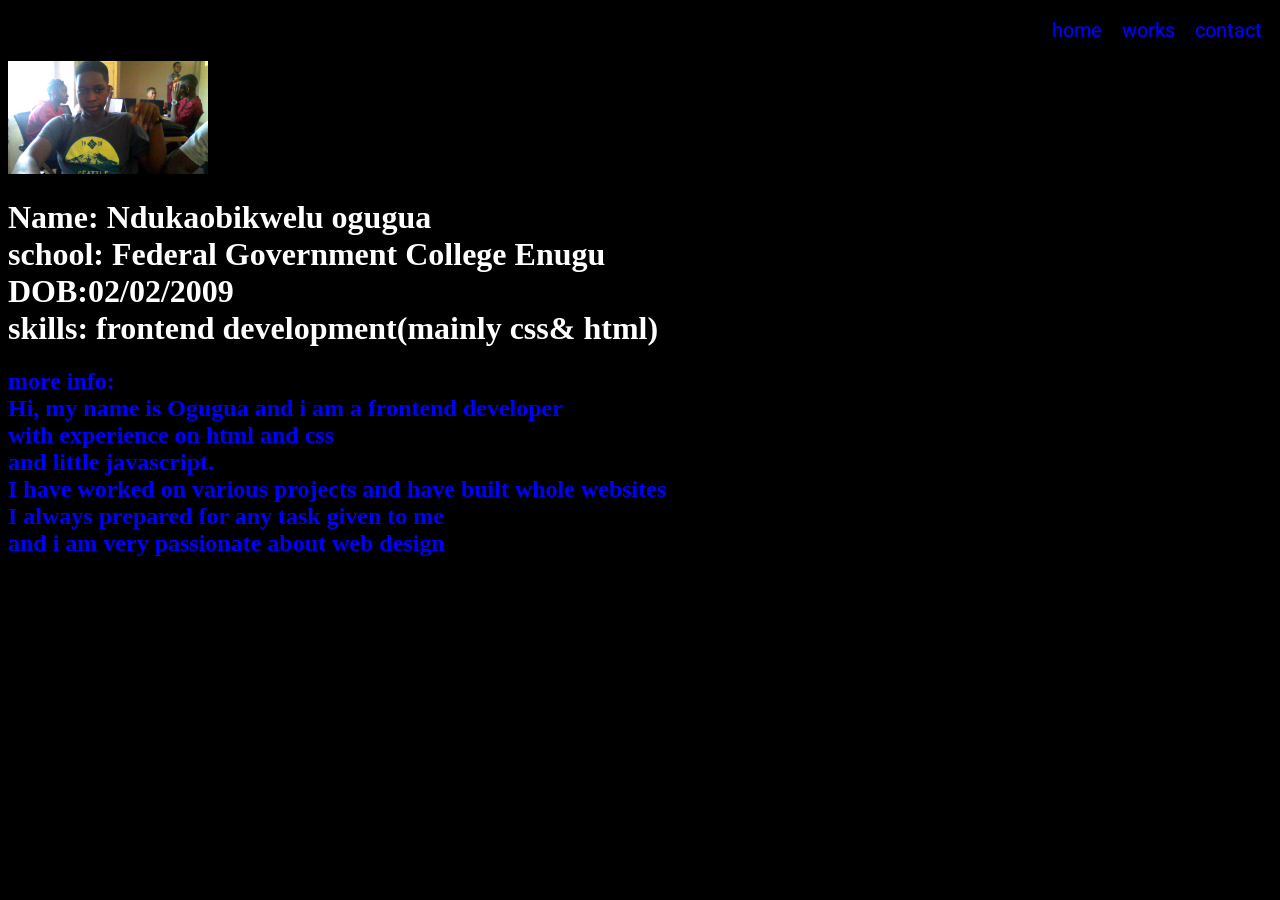
==== index.html @ a483a0a6 "first commit" ====
<!DOCTYPE html>
<html lang="en">
<head>
    <meta charset="UTF-8">
    <meta http-equiv="X-UA-Compatible" content="IE=edge">
    <meta name="viewport" content="width=device-width, initial-scale=1.0">
    <title>portfolio</title>
    <link rel="stylesheet" href="./index.css">
    <link rel="preconnect" href="https://fonts.googleapis.com">
    <link rel="preconnect" href="https://fonts.gstatic.com" crossorigin>
    <link href="https://fonts.googleapis.com/css2?family=Heebo:wght@500;600;700&display=swap" rel="stylesheet">
</head>
<body id="body">
    <header class="home-header">
        <nav>
            <ul class="home-ul">
                <li class="home-li"><a class="home-a active" href="">home</a></li>
                <li class="home-li"><a href="./index2.html" class="home-a" href="">works</a></li>
                <li><a class="home-a" href="">contact</a></li>
            </ul>
        </nav>
        
        <img src="./my self.jpg" width="200">
    
        <h1 class="h1">Name: Ndukaobikwelu ogugua<br>school: Federal Government College Enugu<br>DOB:02/02/2009<br>skills: frontend development(mainly css& html)</h1>
        <h2 class="h1" id="h2">more info:<br>Hi, my name is Ogugua and i am a frontend developer<br> with experience on html and css<br> and little javascript.<br> I have worked on various projects and have built whole websites<br>I always prepared for any task given to me <br>and i am very passionate about web design</h2>
</body>
</html>
---- index.css ----
.home-ul {
    text-decoration: none;
    list-style: none;
    display: flex;
    justify-content: flex-end;
}

.home-a {
    color: blue;
    font-size: 20px;
    font-weight: 500;
    padding: 0 10px;
    font-family: 'Heebo', sans-serif;
    list-style: none;
    text-decoration: none;
}
#body{
    background-color: black;
}
.h1{
    color: white;
}
#h2{
    color: blue;
}
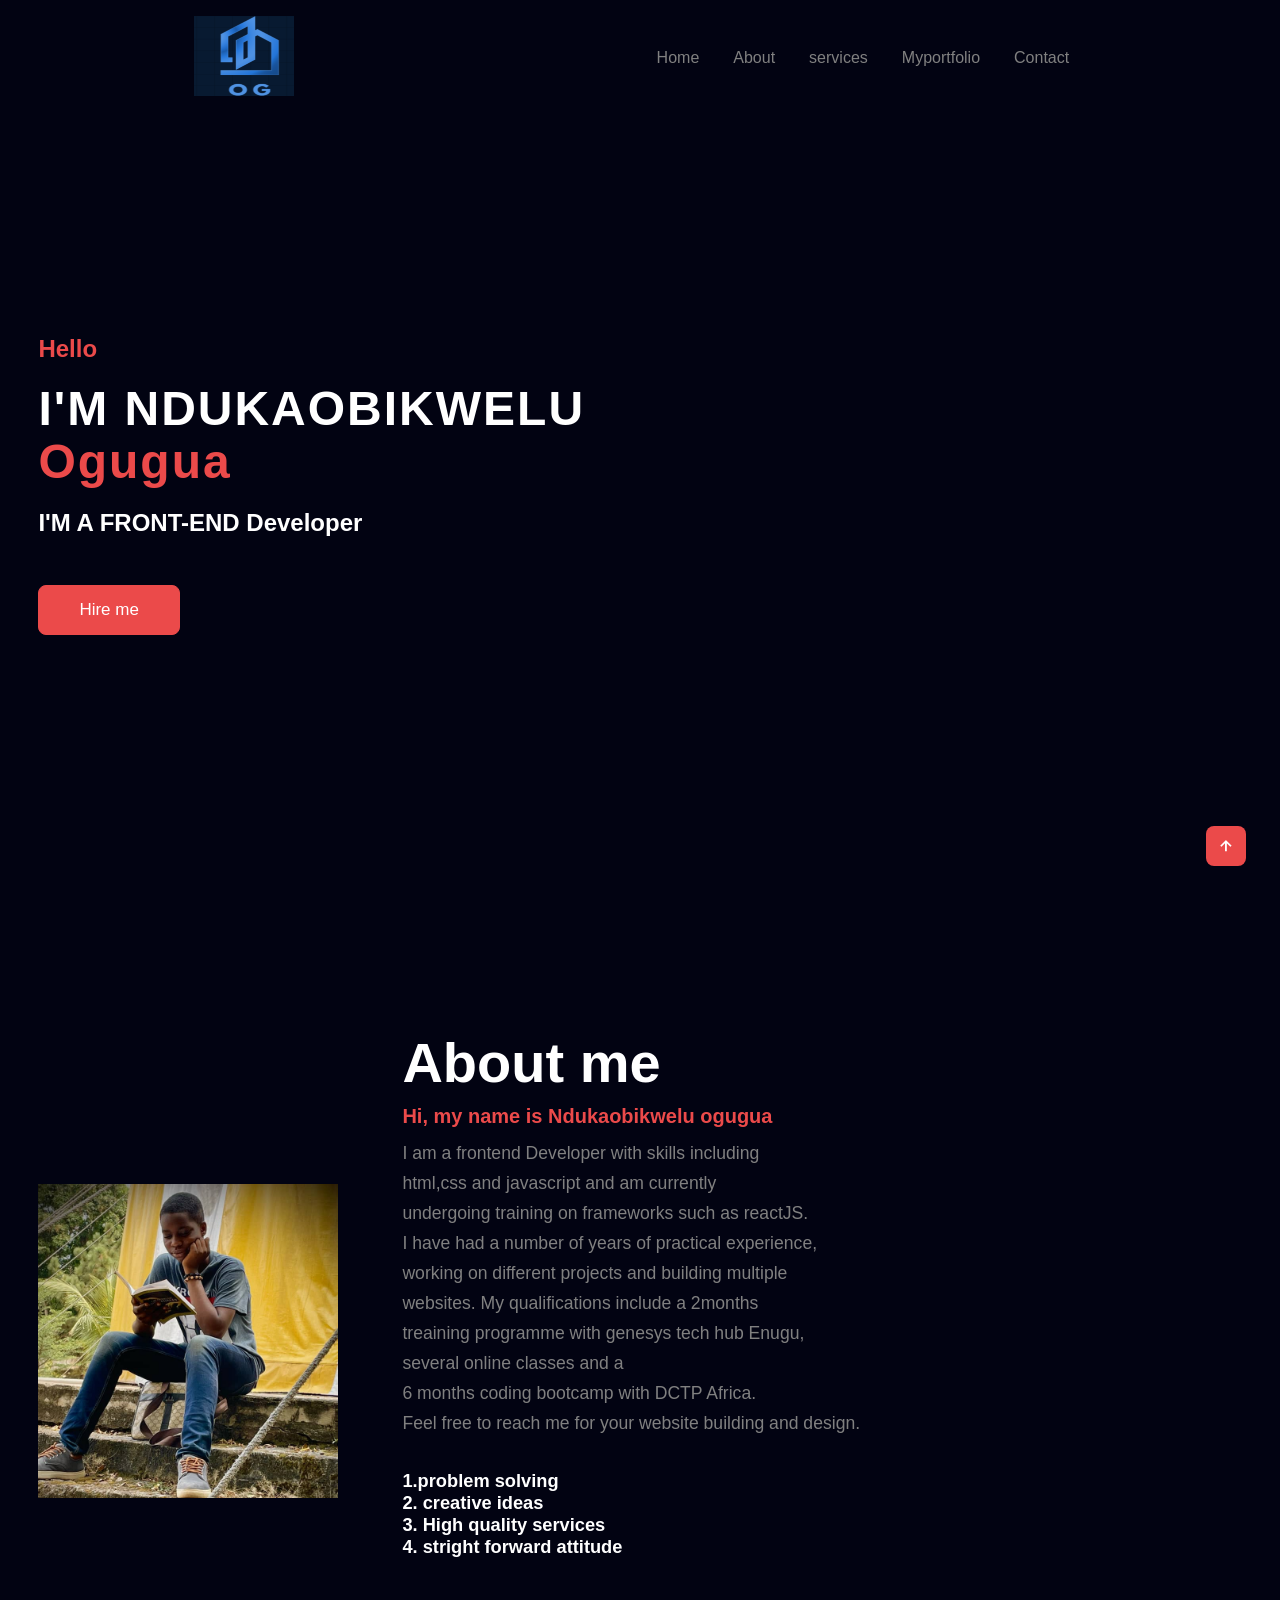
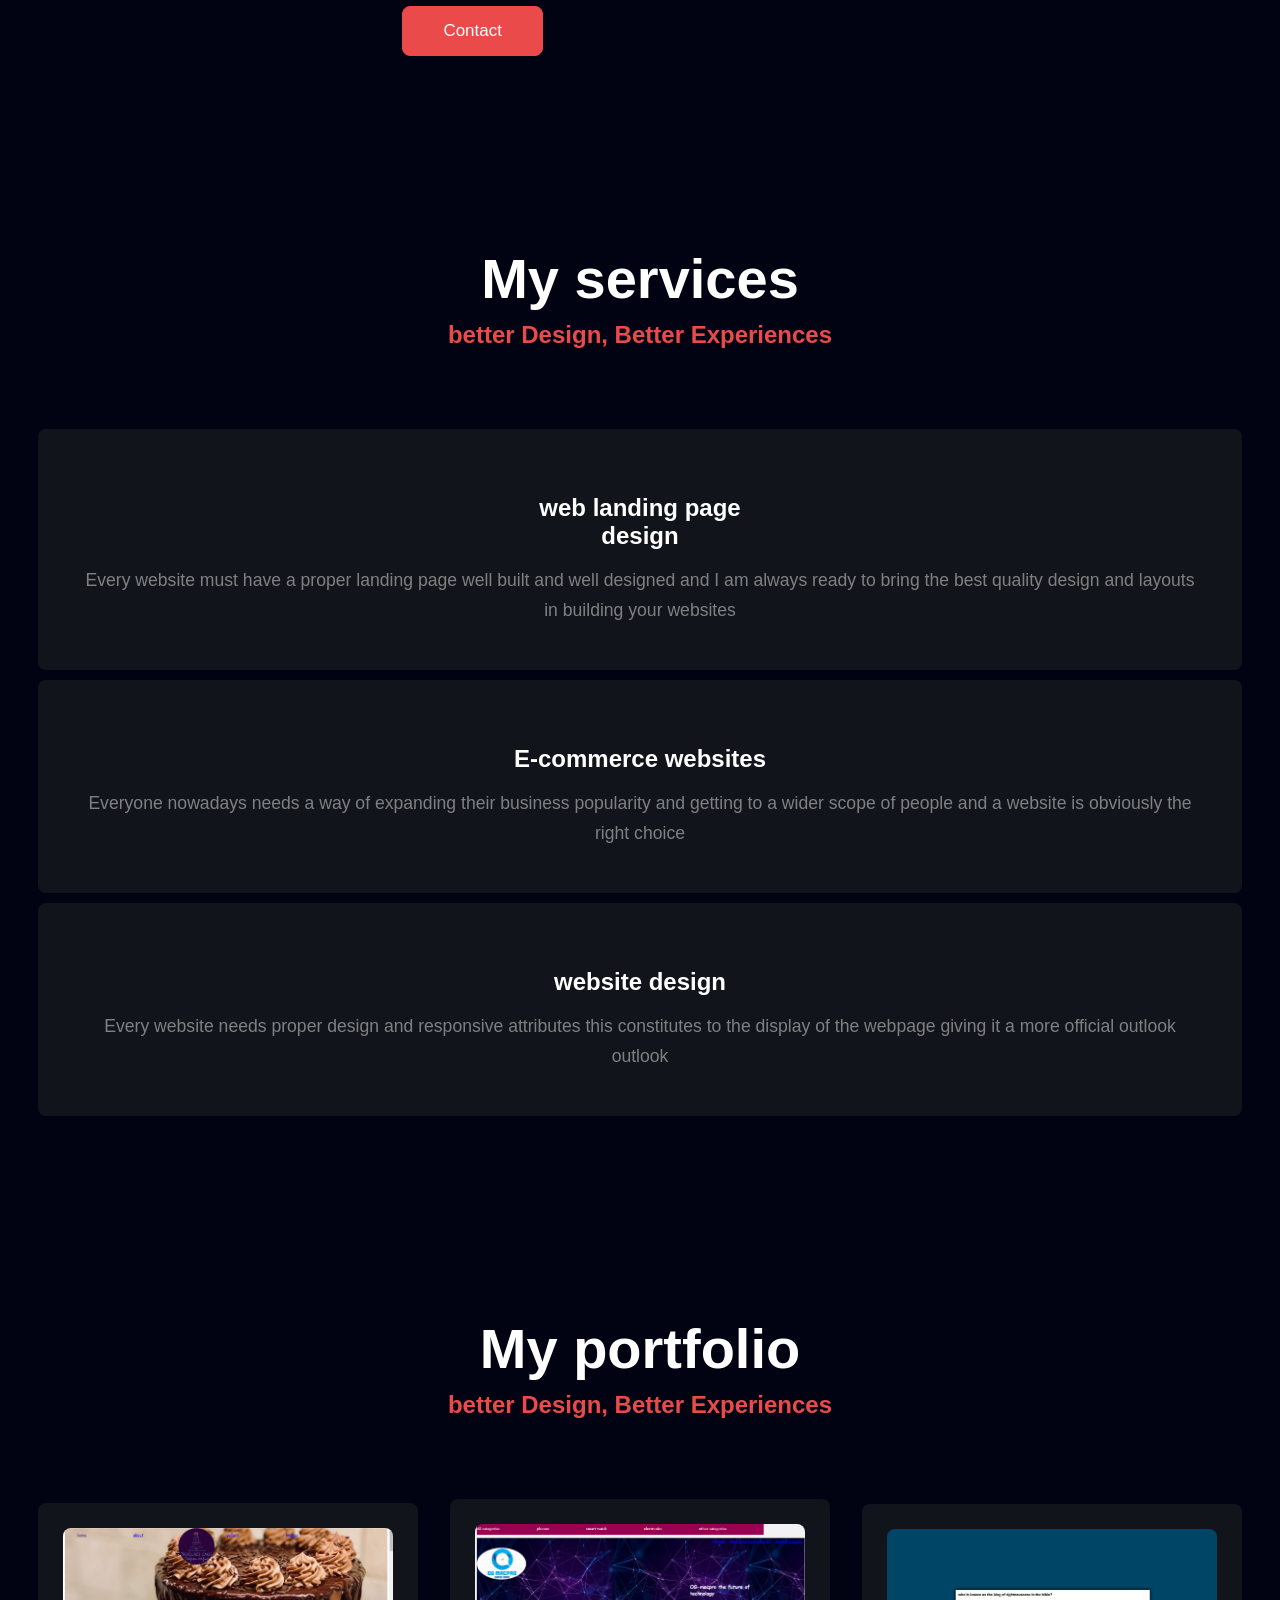
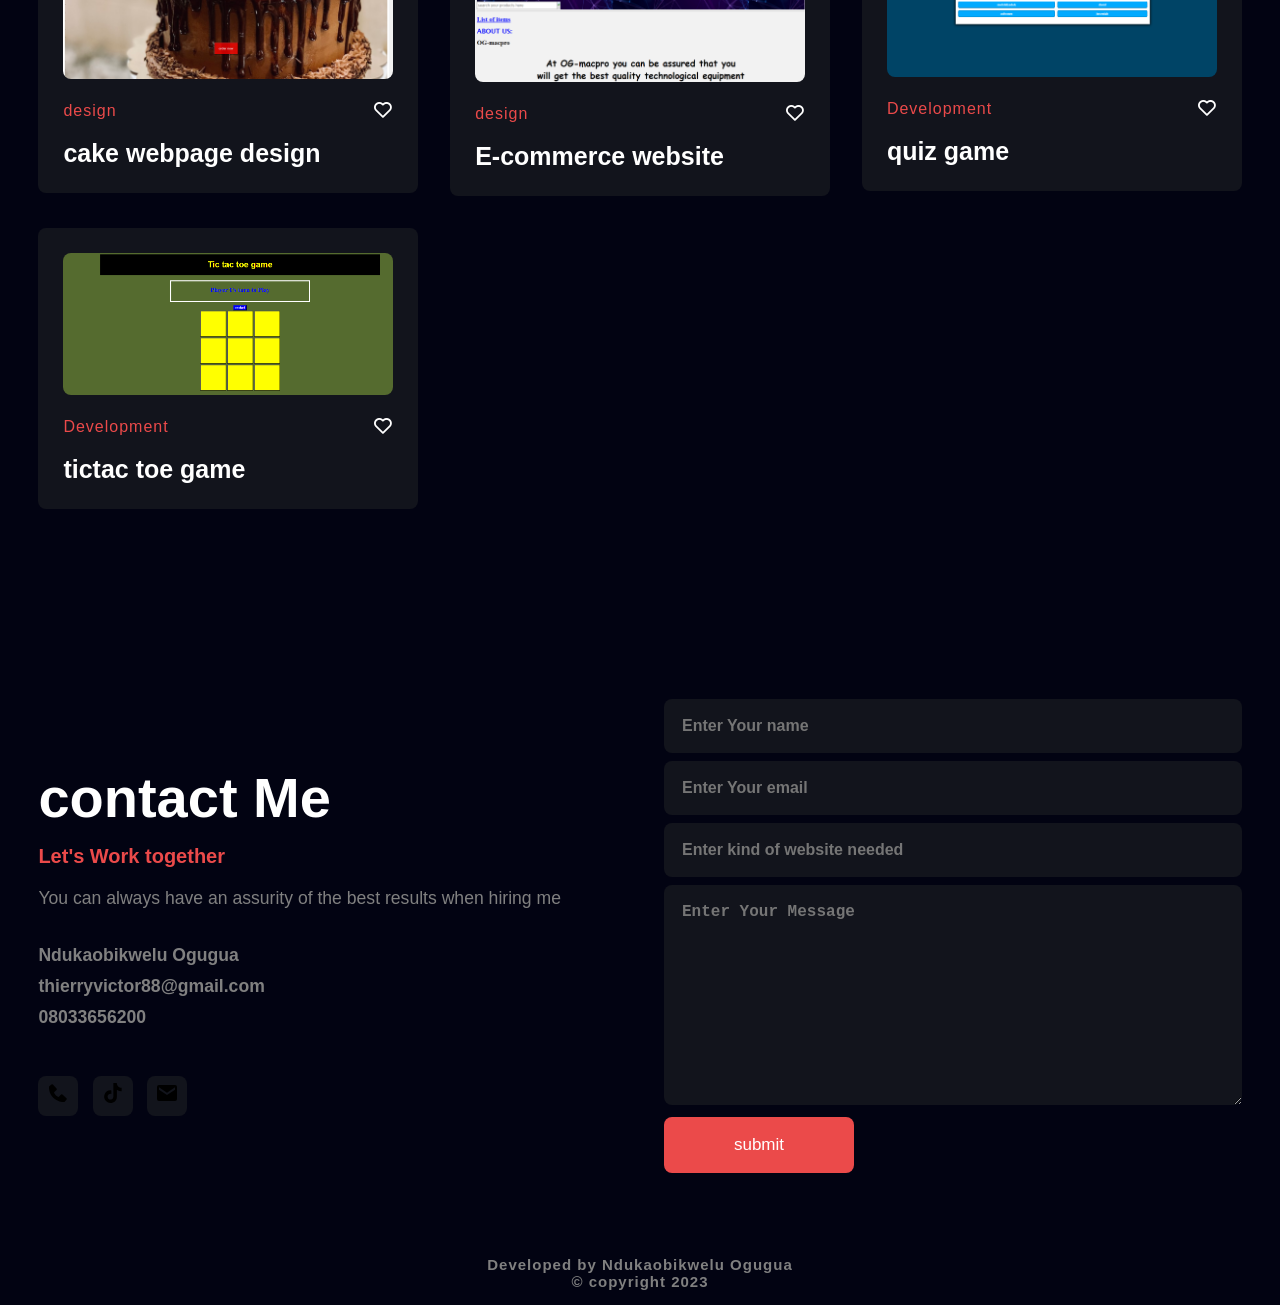
==== commit f0719673: "first commit" ====
--- a/index.html
+++ b/index.html
@@ -1,28 +1,227 @@
 <!DOCTYPE html>
 <html lang="en">
+
 <head>
-    <meta charset="UTF-8">
-    <meta http-equiv="X-UA-Compatible" content="IE=edge">
-    <meta name="viewport" content="width=device-width, initial-scale=1.0">
-    <title>portfolio</title>
-    <link rel="stylesheet" href="./index.css">
-    <link rel="preconnect" href="https://fonts.googleapis.com">
-    <link rel="preconnect" href="https://fonts.gstatic.com" crossorigin>
-    <link href="https://fonts.googleapis.com/css2?family=Heebo:wght@500;600;700&display=swap" rel="stylesheet">
+  <meta charset="UTF-8">
+  <meta name="viewport" content="width=device-width, initial-scale=1.0">
+  <title> personal portfolio</title>
+  <link rel="stylesheet" href="index.css">
+  <link rel="stylesheet" href="https://unpkg.com/boxicons@latest/css/boxicons.min.css">
 </head>
-<body id="body">
-    <header class="home-header">
-        <nav>
-            <ul class="home-ul">
-                <li class="home-li"><a class="home-a active" href="">home</a></li>
-                <li class="home-li"><a href="./index2.html" class="home-a" href="">works</a></li>
-                <li><a class="home-a" href="">contact</a></li>
-            </ul>
-        </nav>
-        
-        <img src="./my self.jpg" width="200">
-    
-        <h1 class="h1">Name: Ndukaobikwelu ogugua<br>school: Federal Government College Enugu<br>DOB:02/02/2009<br>skills: frontend development(mainly css& html)</h1>
-        <h2 class="h1" id="h2">more info:<br>Hi, my name is Ogugua and i am a frontend developer<br> with experience on html and css<br> and little javascript.<br> I have worked on various projects and have built whole websites<br>I always prepared for any task given to me <br>and i am very passionate about web design</h2>
+
+<body>
+
+  <header class="sticky">
+  
+    <a href="#" class="logo"><img src="Screenshot (62).png" width="100px" height="80"></a>
+ 
+    <div class="bx bx-menu" id="menu-icon"><box-icon name='menu'></box-icon></div>
+    <ul class="navbar">
+      <li><a href="#home">Home</a></li>
+      <li><a href="#About">About</a></li>
+      <li><a href="#services">services</a></li>
+      <li><a href="#portfolio">Myportfolio</a></li>
+      <li><a href="#contact" onclick="contact()">Contact</a></li>
+    </ul>
+  </header>
+
+
+  <section class="home" id="home">
+    <div class="home-text">
+      <h4>Hello</h4>
+      <h1>I'M NDUKAOBIKWELU<br><span>Ogugua</span></h1>
+      <h3> I'M A FRONT-END Developer</h3>
+      <a href="#contact" class="btn" onclick="contact()"> Hire me</a>
+    </div>
+  </section>
+
+  <!-- about -->
+  <section class="about" id="About">
+    <div class="about-img">
+      <img src="IMG-20230202-WA0000_3.jpg" width="300px">
+    </div>
+
+    <div class="about-text">
+      <h2>About me</h2>
+      <h4>Hi, my name is Ndukaobikwelu ogugua</h4>
+      <p>I am a frontend Developer with skills including<br>
+        html,css and javascript and am currently <br>undergoing
+        training on frameworks such as reactJS.<br>
+        I have had a number of years of practical experience,<br>
+        working on different projects and building multiple<br>
+        websites.
+        My qualifications include a 2months<br> treaining
+        programme with genesys tech hub Enugu,<br> several online classes and a <br> 6 months coding
+        bootcamp with DCTP Africa.<br>
+        Feel free to reach me for your website building and design. </p>
+      <div class="about-gri">
+        <div class="about-in">
+          <h5>1.problem solving </h5>
+        </div>
+
+        <div class="about-in">
+          <h5>2. creative ideas </h5>
+        </div>
+
+
+        <div class="about-in">
+          <h5>3. High quality services </h5>
+        </div>
+
+        <div class="about-in">
+          <h5>4. stright forward attitude </h5>
+        </div>
+
+      </div>
+      <a href="#contact" class="btn" onclick="contact()"> Contact</a>
+    </div>
+  </section>
+
+  <!-- services -->
+  <section class="services" id="services">
+    <div class="main-text">
+      <h2> My services</h2>
+      <h4>better Design, Better Experiences</h4>
+    </div>
+    <div class="services-content">
+      <div class="box">
+
+        <h3>web landing page<br>design</h3>
+        <p>Every website must have a proper landing page
+          well built and well designed and I am always ready to bring the best quality
+          design and layouts in building your websites
+        </p>
+      </div>
+
+      <div class="box">
+
+        <h3>E-commerce websites</h3>
+        <p>Everyone nowadays needs a way of expanding their business
+          popularity and getting to a wider scope of people and
+          a website is obviously the right choice
+        </p>
+      </div>
+
+      <div class="box">
+
+        <h3>website design</h3>
+        <p>Every website needs proper design and responsive attributes
+          this constitutes to the display of the webpage giving it a more official outlook
+          outlook
+        </p>
+      </div>
+    </div>
+  </section>
+
+  <!--portfolio-->
+  <section id="portfolio" class=" portfolio">
+    <div class="main-text">
+      <h2> My portfolio</h2>
+      <h4>better Design, Better Experiences</h4>
+    </div>
+
+    <div class="portfolio-content">
+      <div class="row">
+        <a href="https://ogugua54.github.io/treasure-s-cakes/"> <img class="Screenshot" src="Screenshot (67).png"></a>
+        <div class="main-row">
+          <div class="row-text">
+            <h6> design</h6>
+          </div>
+          <div class="row-icon">
+            <i class='bx bx-heart'></i>
+          </div>
+        </div>
+        <h3>cake webpage design</h3>
+      </div>
+
+      <div class="row">
+        <a href="https://ogugua54.github.io/OG-macpro/"><img class="Screenshot" src="Screenshot (65).png"></a>
+        <div class="main-row">
+          <div class="row-text">
+            <h6> design</h6>
+          </div>
+          <div class="row-icon">
+            <i class='bx bx-heart'></i>
+          </div>
+        </div>
+        <h3>E-commerce website</h3>
+      </div>
+
+      <div class="row">
+        <a href="https://ogugua54.github.io/quiz-app2/"><img class="Screenshot" src="Screenshot (66).png"></a>
+        <div class="main-row">
+          <div class="row-text">
+            <h6>Development</h6>
+          </div>
+          <div class="row-icon">
+            <i class='bx bx-heart'></i>
+          </div>
+        </div>
+        <h3>quiz game</h3>
+      </div>
+
+      <div class="row">
+        <a href="https://ogugua54.github.io/Game-season/"><img class="Screenshot" src="Screenshot (64).png"></a>
+        <div class="main-row">
+          <div class="row-text">
+            <h6>Development</h6>
+          </div>
+          <div class="row-icon">
+            <i class='bx bx-heart'></i>
+          </div>
+        </div>
+        <h3> tictac toe game</h3>
+      </div>
+    </div>
+  </section>
+
+  <!-- contact -->
+  <section class="contact" id="contact">
+    <div class="contact-text">
+      <h2>contact Me</h2>
+      <h4>Let's Work together</h4>
+      <p>You can always have an assurity of the best results when hiring me</p>
+
+      <div class="contact-list">
+        <li><a href="#">Ndukaobikwelu Ogugua</a></li>
+        <li><a href="#">thierryvictor88@gmail.com</a></li>
+        <li><a href="#">08033656200</a></li>
+      </div>
+
+      <div class="contact-icons">
+
+     <i>   <a href="#"><img src="phone-solid-24.png" class="fot"  onclick="phone()"></a></i>
+      </div>
+
+      <div class="contact-icons">
+       <i> <a href=""><img src="tiktok-logo-24.png" class="fot" onclick="tiktok()"></a></i>
+      </div>
+
+      <div class="contact-icons">
+         <i><a href="#"><img src="envelope-solid-24.png" class="fot"  onclick="Email()"></a></i>
+         
+      </div>
+    </div>
+
+    <div class="contact-form">
+      <form action="https://formspree.io/f/xjvqgndb" method="post">
+      <input type="" placeholder="Enter Your name " >
+      <input type="email" placeholder="Enter Your email">
+      <input type="" placeholder="Enter kind of website needed"  >
+      <textarea name="textarea" id="" cols="40" rows="10" placeholder="Enter Your Message"></textarea>
+      <input type="submit" name="submit" value="submit" class="send">
+    </div>
+  </section>
+
+  <div class="last-text">
+    <p>Developed by Ndukaobikwelu Ogugua<br> © copyright 2023</p>
+  </div>
+
+  <!-- scroll top -->
+  <a href="#" class="top"><i class='bx bx-up-arrow-alt'></i></a>
+   <!-- <script src="https://unpkg.com/scrollreveal/dist/scrollreveal.min.js"></script>  -->
+<!-- <script src="https://unpkg.com/scrollreveal"></script> -->
+  <script src="index.js"></script>
 </body>
+
 </html>
--- a/index.css
+++ b/index.css
@@ -1,25 +1,514 @@
-.home-ul {
+*{
+    padding: 0;
+    margin: 0;
+    box-sizing: border-box;   
+    list-style: none; 
     text-decoration: none;
-    list-style: none;
+    scroll-behavior: smooth;
+}
+
+:root{
+    --bg-color: #020312;
+    --textcolor: #fff;
+    --main-color: #eb4a4a;
+    --second-color: gray;
+    --other-color: 12141c;
+    --h1-font: 3rem;
+    --h2-font: 3.5rem;
+    --p-font: 1.1rem;   
+}
+
+body{
+    background: var(--bg-color);
+    color: var(--textcolor);
+    font-family:  Verdana, Geneva, Tahoma, sans-serif
+}
+
+header{
+    position: fixed;
+    right: 0;
+    top: 0;
+    width: 100%;
+    z-index: 1000;
     display: flex;
-    justify-content: flex-end;
-}
-
-.home-a {
-    color: blue;
+    align-items: center;    
+    justify-content: space-around;
+     background: transparent;
+     padding: 2px 16% 15;
+     border-bottom: 1px solid transparent;
+     transition: all .40 ease;
+}
+
+.logo{
+    width: 135px;
+    height: auto;
+    padding-right: 40px;
+   
+}
+
+.navbar{
+    display: flex;
+   }
+ 
+   .navbar a:hover{
+    background-color: var(--main-color);
+}
+
+.navbar a{
+    color: var(--second-color);
+    font-size: medium;
+    padding: 10px 15px;
+    margin: 0 2px;
+    border-radius: 0.5rem;
+    transition: all .40s ease ;
+      
+}
+
+#menu-icon{
+    color: #fff;
+    font-size: 30px;
+}
+ 
+section{
+    padding: 160px 16% 90px;
+}
+
+.home{
+    height: 100vh;
+    width: 100%;
+    position: relative;
+  color: #fff;
+  background-size: cover;
+  display: flex;
+  align-items: center;
+  justify-content: flex-start;
+
+}
+
+ .home-text h1{
+    margin: 20px 0;
+    font-size: var(--h1-font);
+    font-weight: bold;
+    line-height: 1.1;
+    letter-spacing: 2px;
+}
+
+span{
+    color: var(--main-color);
+}
+
+.home-text h4{
+    color: var(--main-color);
+    font-size: 24px;
+    font-weight: 600;
+}
+
+.home-text h3{
+    font-size: 24px;
+    font-weight: 600;
+    margin-bottom: 3rem;
+}
+
+.btn{
+    display: inline-block;
+    padding: 14px 40px;
+    border-radius: 0.5rem;
+    font-size: 17px;
+    font-weight: 500;;
+    background: var(--main-color);
+    color: var(--textcolor);
+    border: 1px solid var(--main-color);
+    transition: all .40s ease;
+}
+.btn:hover{
+    transform: scale(1.01) translateY(-5px);
+    background: transparent;
+    border: 1px solid var(--main-color);
+}
+
+.btn:active{
+    transform: scale(1.01) translateY(-5px);
+    background-color:blue;
+}
+
+header.sticky{
+    padding: 10px 16%;
+    background: var(--bg-color);
+    border-bottom: 1px solid #0e1630;
+    transition: 1s;
+}
+
+.about{
+    display: flex;
+    grid-template-columns: repeat (2, 1fr);
+    align-items: center;
+    gap: 4rem;
+}
+
+.about-text h4{
+margin: 10px 0;
+color: var(--main-color);
+font-size: 20px;
+font-weight: 600;
+}
+
+.about-text h2{
+    font-size: var(--h2-font);
+}
+
+.about-text p{
+    color: var(--second-color);
+    font-size: var(--p-font);
+    line-height: 30px;
+    margin-bottom: 2rem;
+}
+
+.about-gri{
+   
+    grid-template-columns: repeat(auto-fit, minmax(250px,auto));
+    align-items: center;
+    gap: 1rem;
+    margin-bottom:3rem;
+}
+
+.about-in{
+    font-size: 22px;
+    font-weight: 600px;
+}
+
+ .main-text{
+    text-align: center;
+ }
+
+ .main-text h2{
+font-size: var(--h2-font);
+margin-bottom: 10px;
+ }
+
+ .main-text h4{
+    color: var(--main-color);
+    font-size: 24px;
+    font-weight:600;
+ }
+
+ .services-content{
+     display: block;
+     grid-template-columns: repeat(auto-fit, minmax(300px,auto));
+     align-items: center;
+     text-align: center;
+     gap: 2rem;
+     margin-top: 5rem;
+ }
+
+ .box{
+    padding: 45px;
+    background: #12141c;
+    border-top: 5px solid transparent;
+    border-radius: 0.5rem;
+    transition: all .40s ease;
+    cursor: pointer;
+    margin-bottom: 10pX;
+ }
+
+ .box h3{
+    font-size: 24px;
+    font-weight: 600;
+    margin: 15px 0;
+    transition: all .40s ease;
+ }
+
+ .box p{
+    color: var(--second-color);
+    font-size: var(--p-font);
+    line-height: 30px;
+ }
+
+ .box:hover{
+    transform: scale(1.01) translateY(-5px);
+    border-top: 5px solid var(--main-color);
+ }
+
+ .box:hover h3{
+    color: var(--main-color);
+ } 
+.Screenshot{
+    width: 400px;
+    height: 300px;
+}
+
+.portfolio-content {
+    display: grid;
+    grid-template-columns: repeat(auto-fit, minmax(300px,auto));
+    align-items: center;
+    gap: 2rem;
+    margin-top: 5rem;   
+}
+
+.row img{
+    height: auto;
+    width: 100%;
+    border-radius: 0.5rem;
+    margin-bottom: 1rem;
+}
+
+.row{
+    padding: 25px;
+    background: #12141c;
+    border-radius: 0.5rem;
+    transition: all .40s ease
+}
+
+.main-row{
+    display: flex;
+    align-items: center;
+    justify-content: space-between;
+    margin-bottom: 1rem;
+}
+
+.row h3{
+    font-size: 25px;
+    font-weight: 700;
+}
+
+.row h6{
+    color: var(--main-color);
+    font-size: 16px;
+    font-weight: 500;
+    letter-spacing: 1px;
+}
+
+.row-icon i{
+    font-size: 21px;
+}
+
+.row:hover{
+    transform: scale(1.01) translateY(-5px);
+    cursor: pointer;
+}
+
+.contact{
+    display: grid;
+    grid-template-columns: repeat(2, 1fr);
+    align-items: center;
+    gap: 3rem;
+}
+
+.contact-text h4{
+    margin: 15px 0;
+    color: var(--main-color);
     font-size: 20px;
+    font-weight: 600;
+}
+
+.contact-text h2{
+    font-size: var(--h2-font);
+}
+
+.contact-text p{
+    color: var(--second-color);
+    font-size:var(--p-font) ;
+    line-height: 30px;
+    margin-bottom: 2rem;
+}
+.contact-list{
+    margin-bottom: 3rem;
+}
+.contact-list li{
+    margin-bottom: 10px;
+    display: block;
+}
+.contact-list li a{
+    display: block;
+    color: var(--second-color);
+    font-size: var(--p-font);
+    font-weight: 600;
+    transition: all .40s ease;
+}
+
+.contact-list li a:hover{
+    transform: scale(1.01) translateY(-5px);
+    color: var(--main-color);
+}
+
+ 
+.contact-icons{
+    height: 40px;
+    width: 40px;
+    background: #12141c;
+    border-radius: 0.5rem;
+    color: var(--main-color);
+    display: inline-flex;
+    align-items: center;
+    justify-content: center;
+    font-size: 18px;
+    margin-right: 10px;
+    transition:all .40e ease
+}
+.contact-icons i:hover{
+    transform: scale(1.01) translateY(-5px);
+ 
+}
+
+.contact-form{
+    position: relative;
+}
+
+.contact-form  input{
+ border: none;
+ outline: none;
+ width: 100%;
+ padding: 18px;
+ background: #12141c;
+ color: var(--textcolor);
+ font-size: 1rem;
+ font-weight: 600;
+ margin-bottom: 0.5rem;
+ border-radius: 0.5rem;
+}
+
+.contact-form textarea{
+    resize: 50;
+    height: 220px;
+     border: none;
+ outline: none;
+ width: 100%;
+ padding: 18px;
+ background: #12141c;
+ color: var(--textcolor);
+ font-size: 1rem;
+ font-weight: 600;
+ margin-bottom: 0.5rem;
+ border-radius: 0.5rem;
+}
+
+.contact-form .send{
+    display: inline-block;
+    font-size: 17px;
     font-weight: 500;
-    padding: 0 10px;
-    font-family: 'Heebo', sans-serif;
-    list-style: none;
-    text-decoration: none;
-}
-#body{
-    background-color: black;
-}
-.h1{
-    color: white;
-}
-#h2{
-    color: blue;
-}
+    background: var(--main-color);
+    color: var(--textcolor);
+    width: 190px;
+transition: all .40 ease;
+cursor: pointer;
+}
+.contact-form .send:hover{
+transform: scale(1.01) translateY(-5px);
+background: transparent;
+border: 1px solid var(--main-color);
+}
+.contact-form .send:active{
+    background: blue;
+}
+
+.last-text p{
+    text-align: center;
+    padding: 15px;
+    color: var(--second-color);
+    font-size: 15px;
+    font-weight: 600;
+    letter-spacing: 1px;
+}
+
+.top {
+    position: fixed;
+    bottom: 2.1rem;
+    right: 2.1rem;
+}
+
+.top i{
+    color: var(--textcolor);
+    background: var(--main-color);
+    font-size: 20px;
+    padding: 10px;
+    border-radius: 0.5rem;
+} 
+
+@media only screen and (min-width:830px) and (max-width:2000px){
+#menu-icon{
+    display: none;
+}
+
+}
+
+@media (max-width: 1325px){
+    header{
+        padding: 16px 3%;
+    }   
+    header .sticky{
+ padding: 8px 3%;
+   }
+   section{
+    padding: 130px 3% 60px
+   }
+   
+}
+@media (max-width:970px){
+    :root{
+        --h1-font: 1.3rem;
+        --h2-font: 2rem;
+        --p-font: 1rem;   
+    }
+   section{ 
+    padding: 70px;
+   }
+
+   .home{
+height: 98vh;
+   }
+   .about{
+  display: grid;
+   }
+
+   .about-img{
+  text-align: center;
+   }
+
+   .contact{
+  grid-template-columns:1fr;
+   }
+
+}
+@media (max-width:830px){
+    #menu-icon{
+        display: block;
+
+    }
+    .navbar{
+        position: absolute;
+        top: -600px;
+        right: 0;
+        left: 0;
+        display: flex;
+        flex-direction: column;
+        background: #12141c;
+        text-align:left;
+        transition: all .40s ease;
+    }
+    .logo{
+      
+        padding-right: 10px;
+       
+    }
+
+    .navbar a{
+        display: block;
+        padding: 1rem;
+        margin: 1rem;
+    }
+    .navbar.active{
+         top: 100px;
+         
+    } 
+
+    @media (max-width:380px){
+        
+    
+
+    :root{
+     
+        --h1-font: 1.75rem;
+        --h2-font: 3.5rem;
+        --p-font: 0.7rem;   
+    }
+}
+}
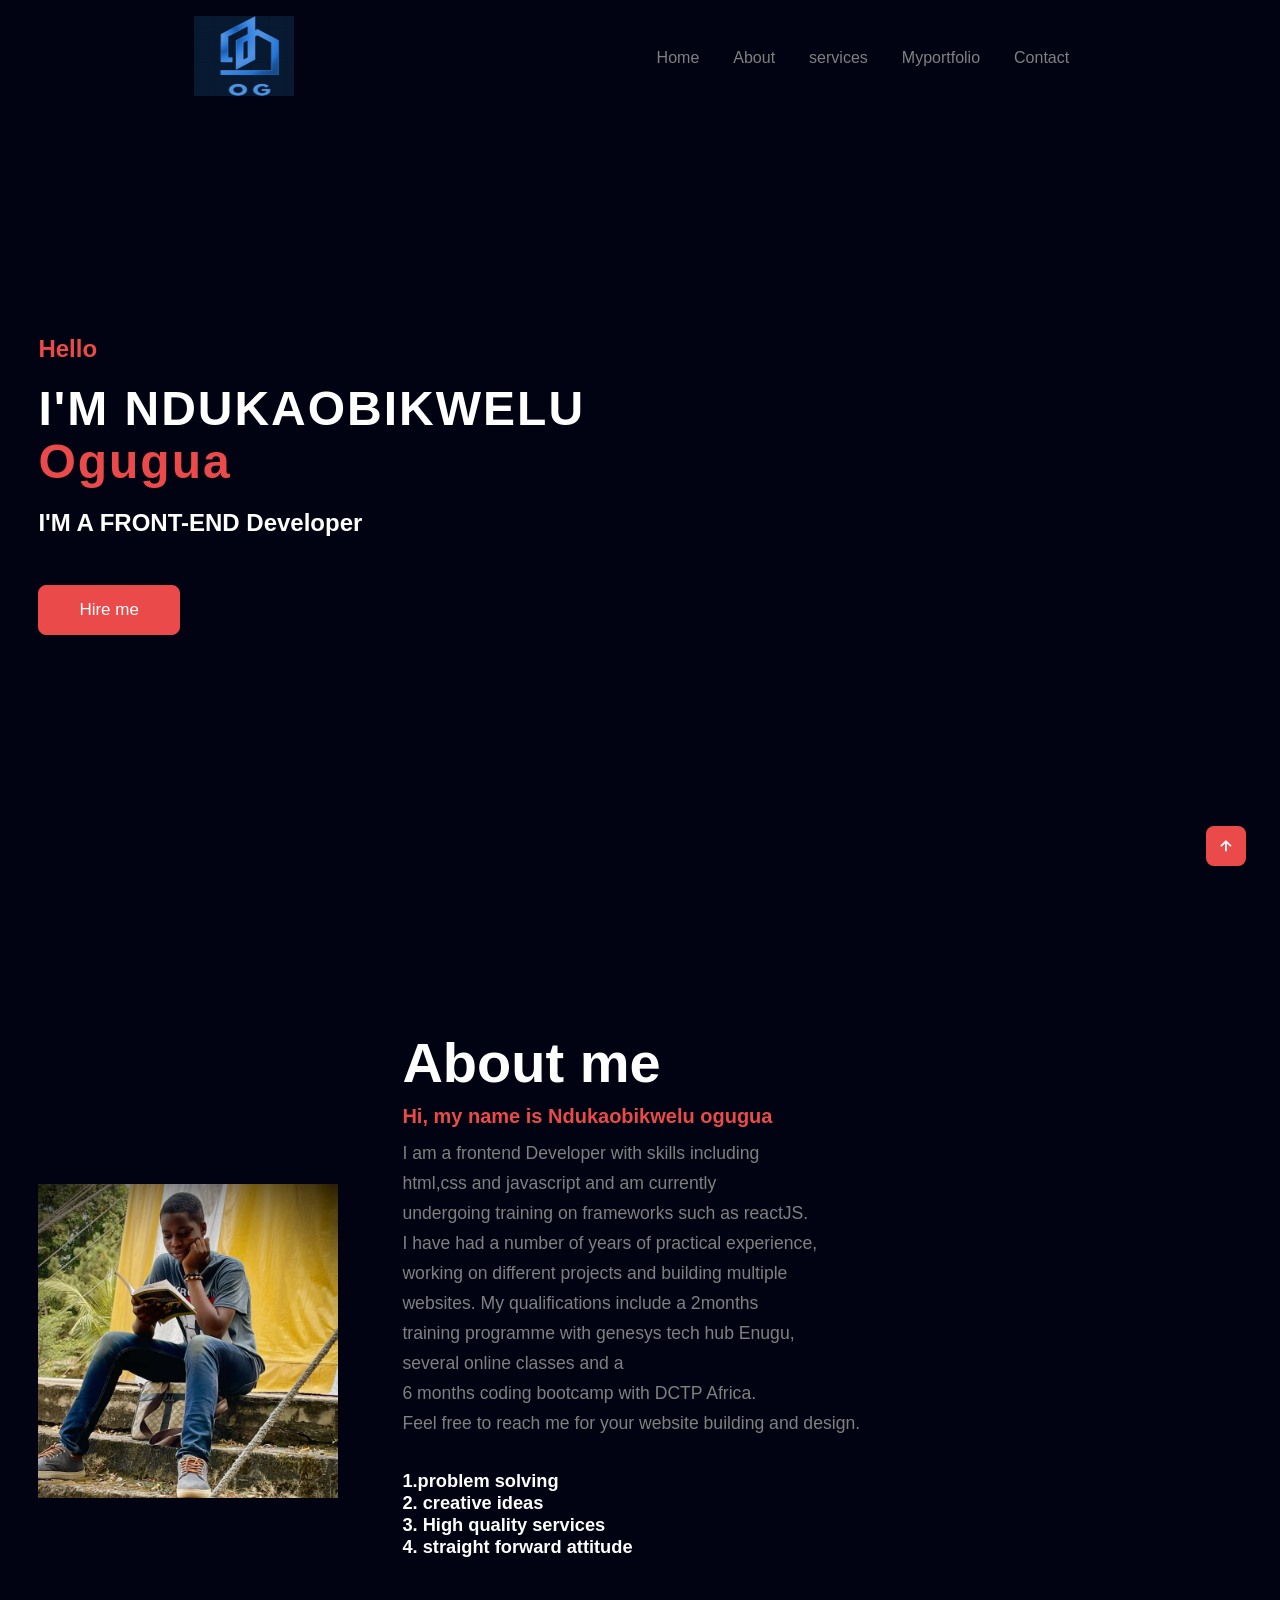
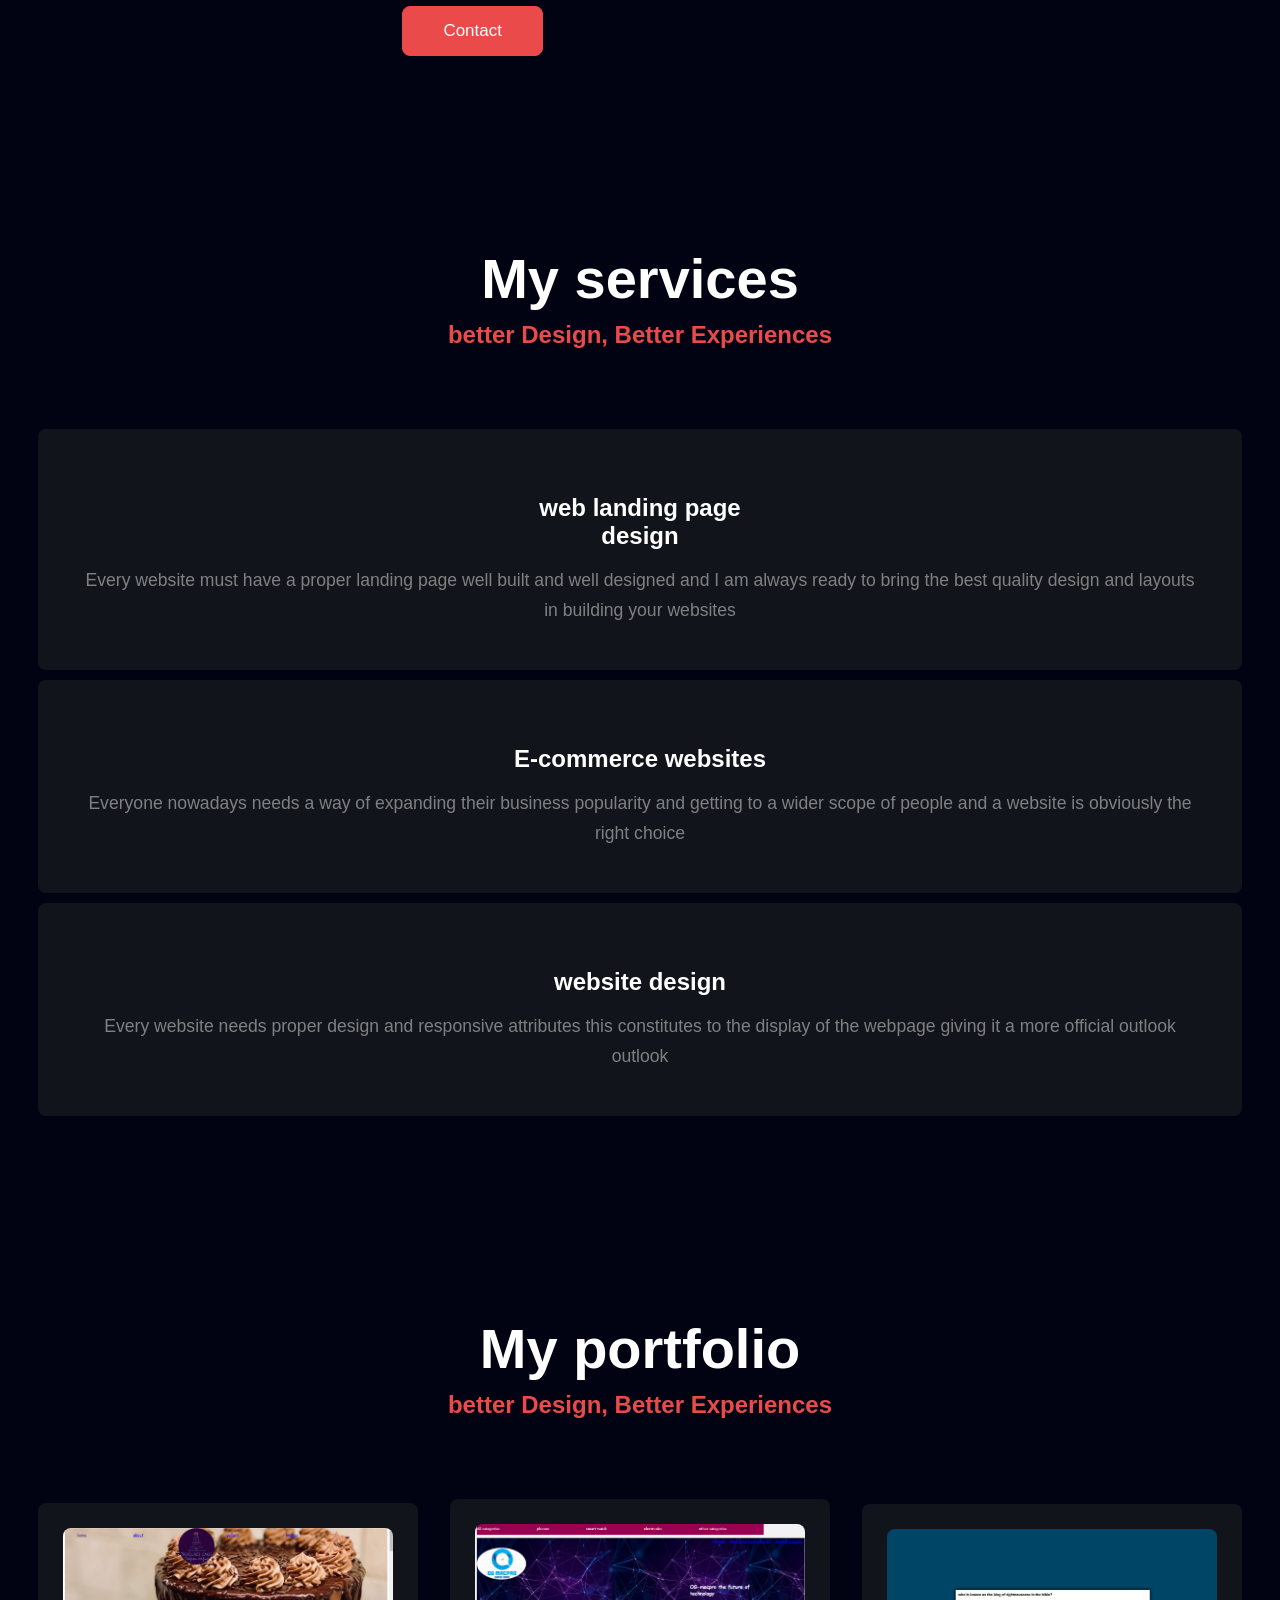
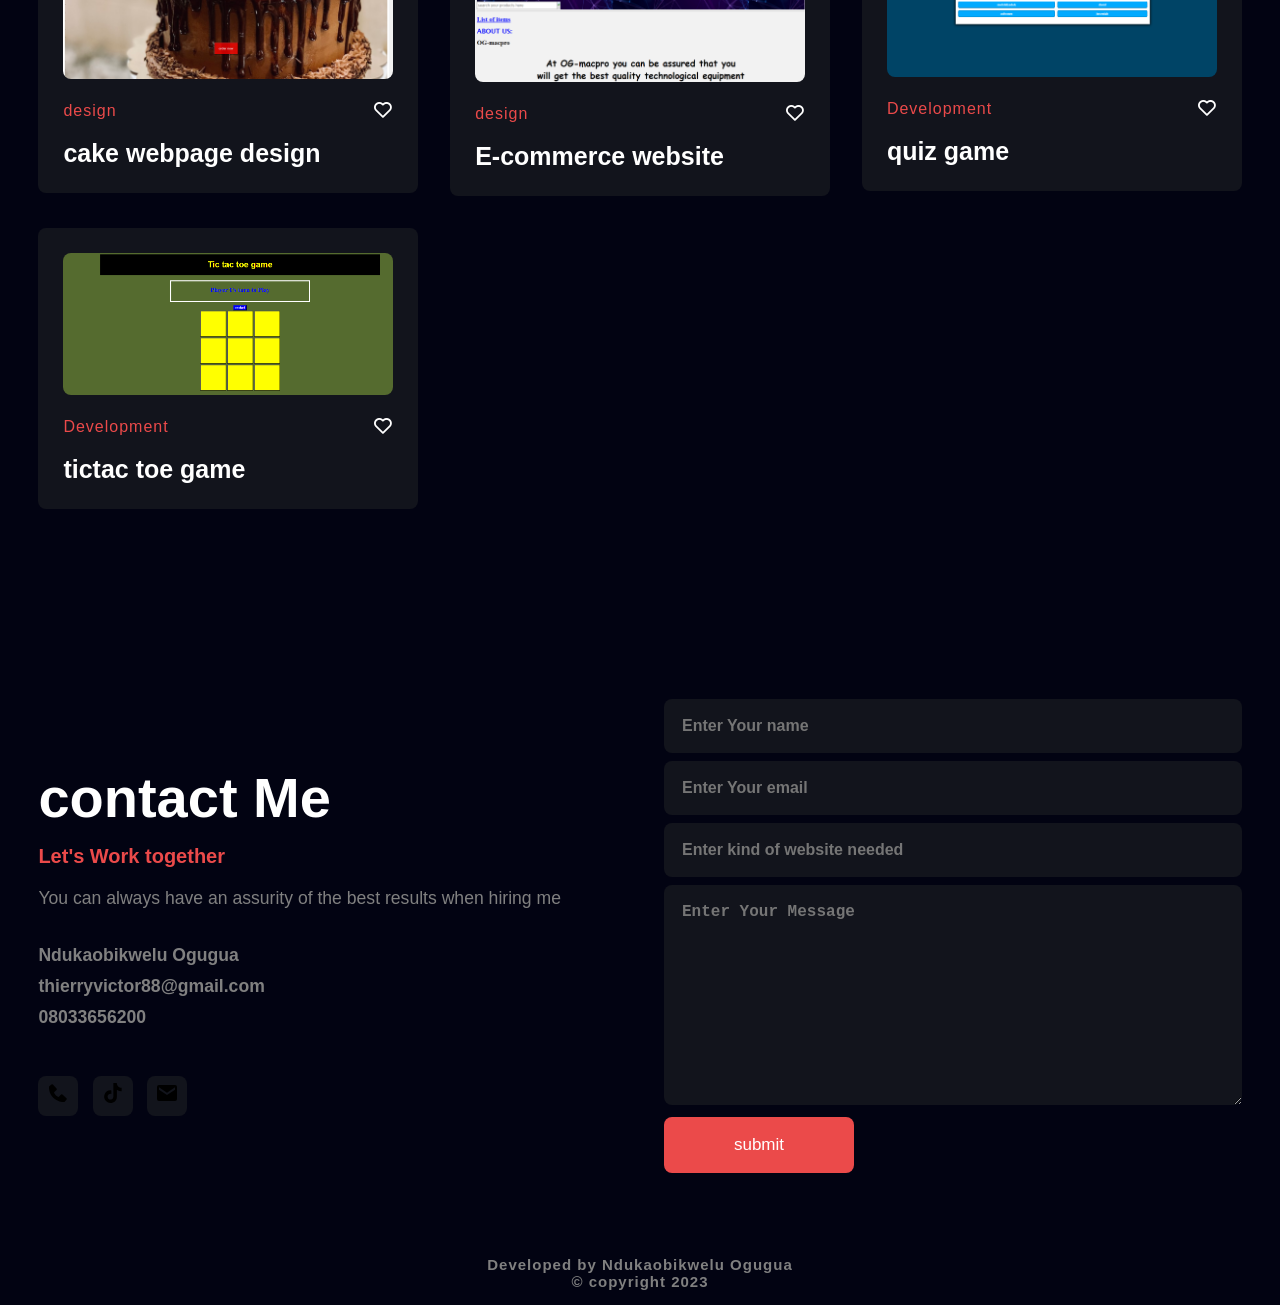
==== commit 12899fb3: "new commit" ====
--- a/index.html
+++ b/index.html
@@ -50,7 +50,7 @@
         I have had a number of years of practical experience,<br>
         working on different projects and building multiple<br>
         websites.
-        My qualifications include a 2months<br> treaining
+        My qualifications include a 2months<br> training
         programme with genesys tech hub Enugu,<br> several online classes and a <br> 6 months coding
         bootcamp with DCTP Africa.<br>
         Feel free to reach me for your website building and design. </p>
@@ -69,7 +69,7 @@
         </div>
 
         <div class="about-in">
-          <h5>4. stright forward attitude </h5>
+          <h5>4. straight forward attitude </h5>
         </div>
 
       </div>
@@ -190,15 +190,15 @@
 
       <div class="contact-icons">
 
-     <i>   <a href="#"><img src="phone-solid-24.png" class="fot"  onclick="phone()"></a></i>
+     <i>   <a href=""><img src="phone-solid-24.png" class="fot"  onclick="phone()"></a></i>
       </div>
 
       <div class="contact-icons">
-       <i> <a href=""><img src="tiktok-logo-24.png" class="fot" onclick="tiktok()"></a></i>
+       <i> <a href="https://tiktok.com/@kingvictor138"><img src="tiktok-logo-24.png" class="fot"></a></i>
       </div>
 
       <div class="contact-icons">
-         <i><a href="#"><img src="envelope-solid-24.png" class="fot"  onclick="Email()"></a></i>
+         <i><a href=""><img src="envelope-solid-24.png" class="fot"  onclick="Email()"></a></i>
          
       </div>
     </div>
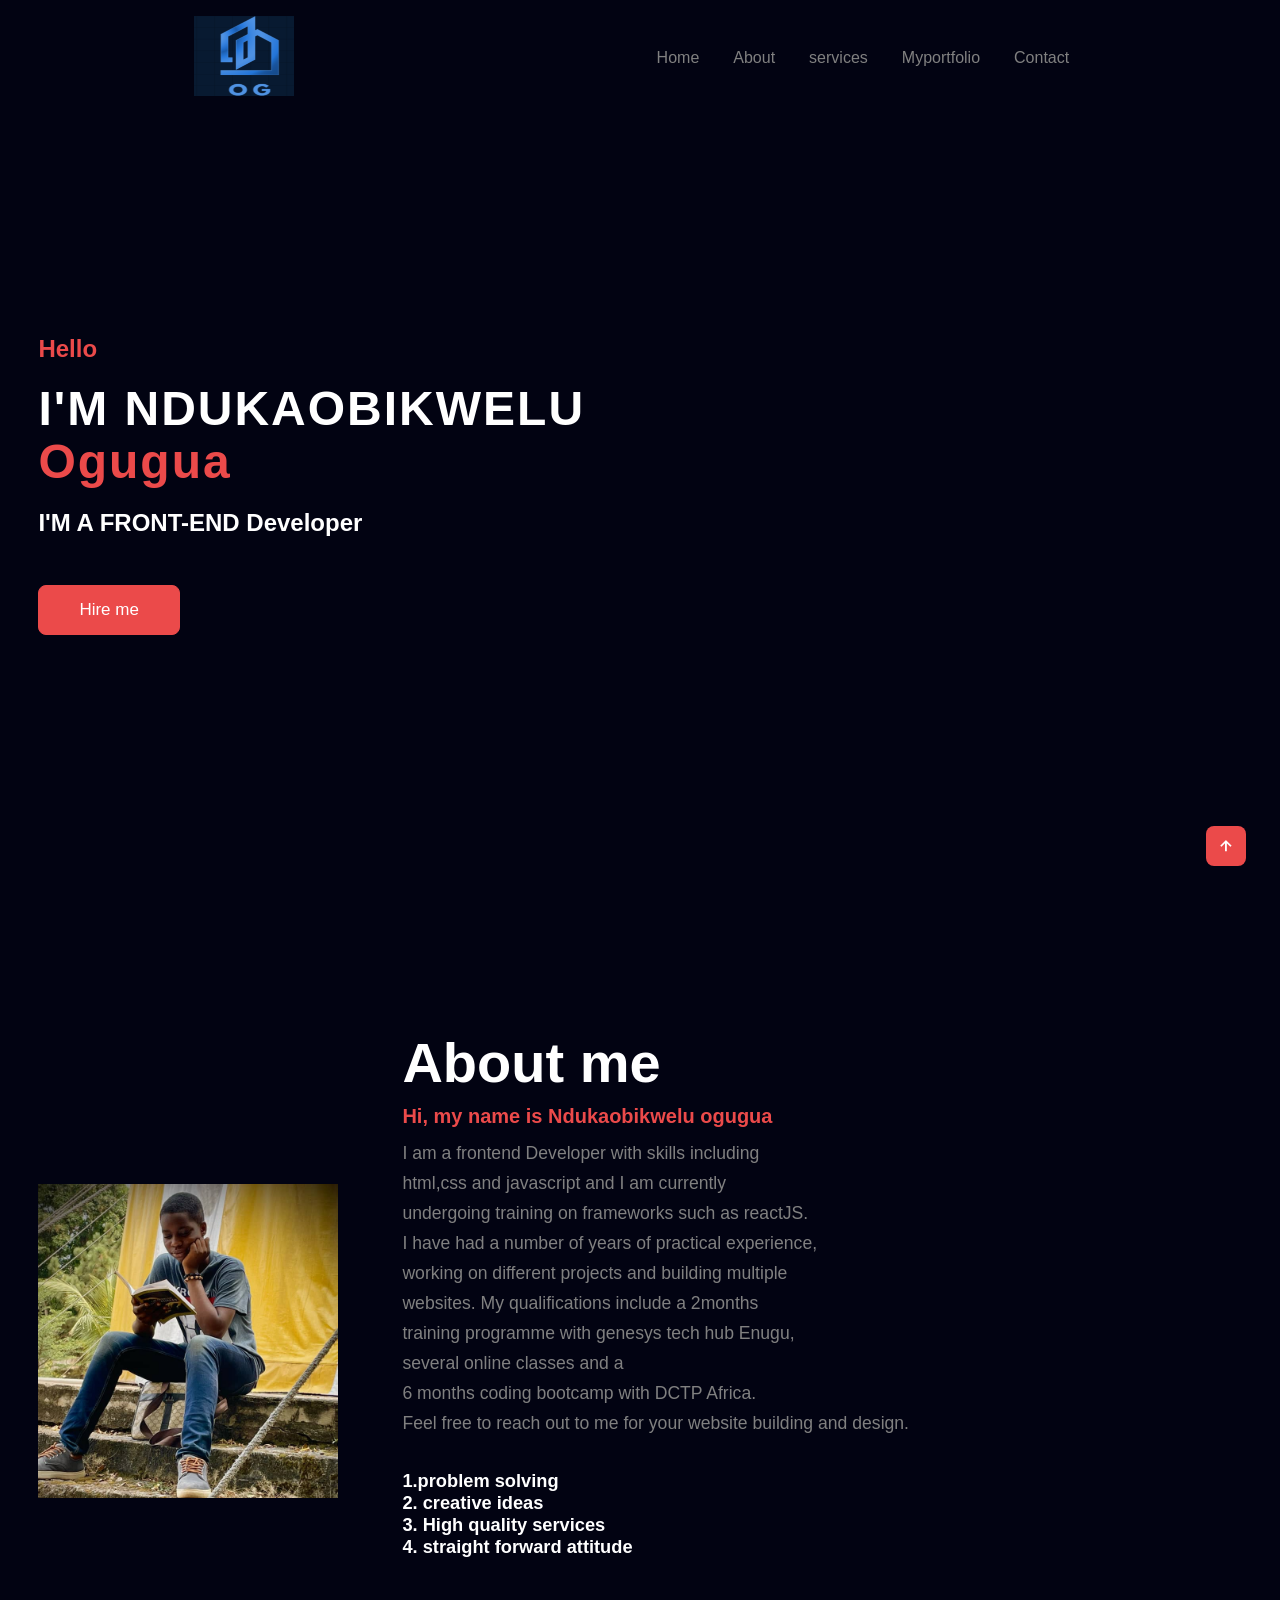
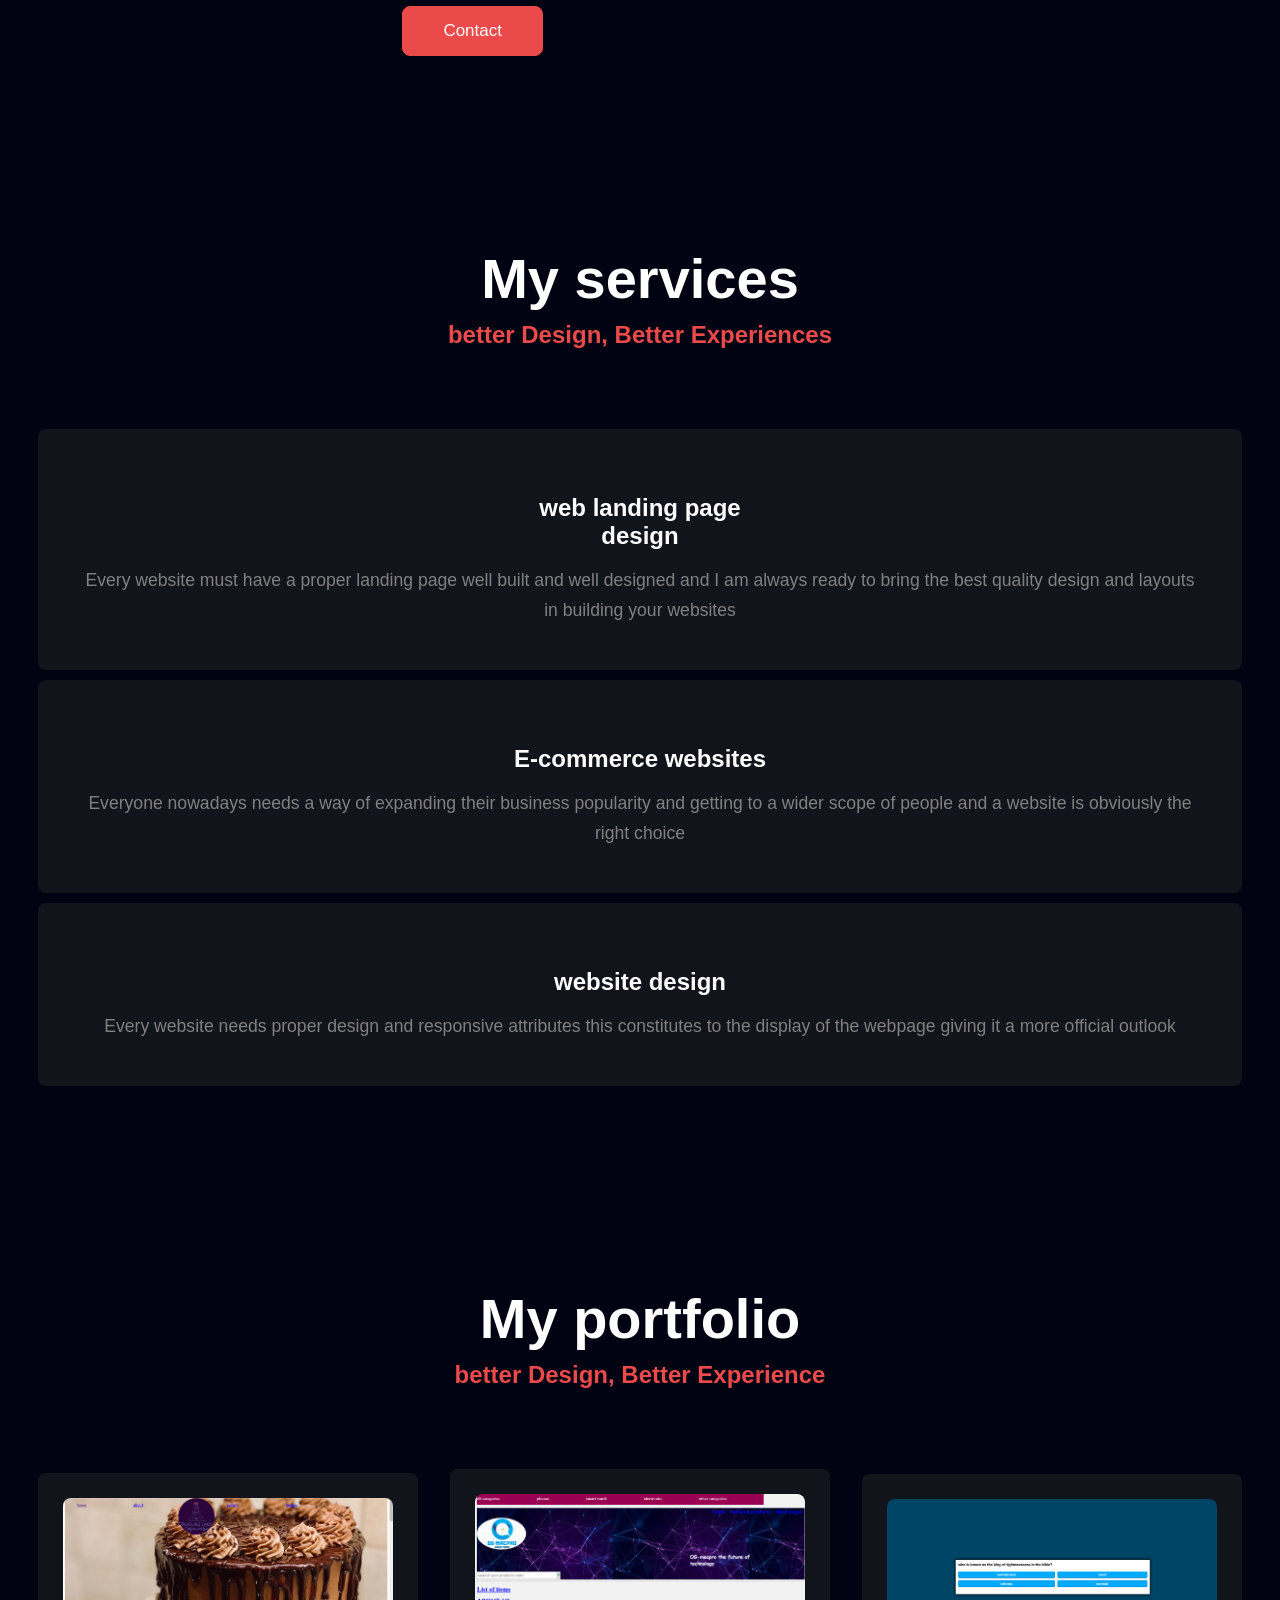
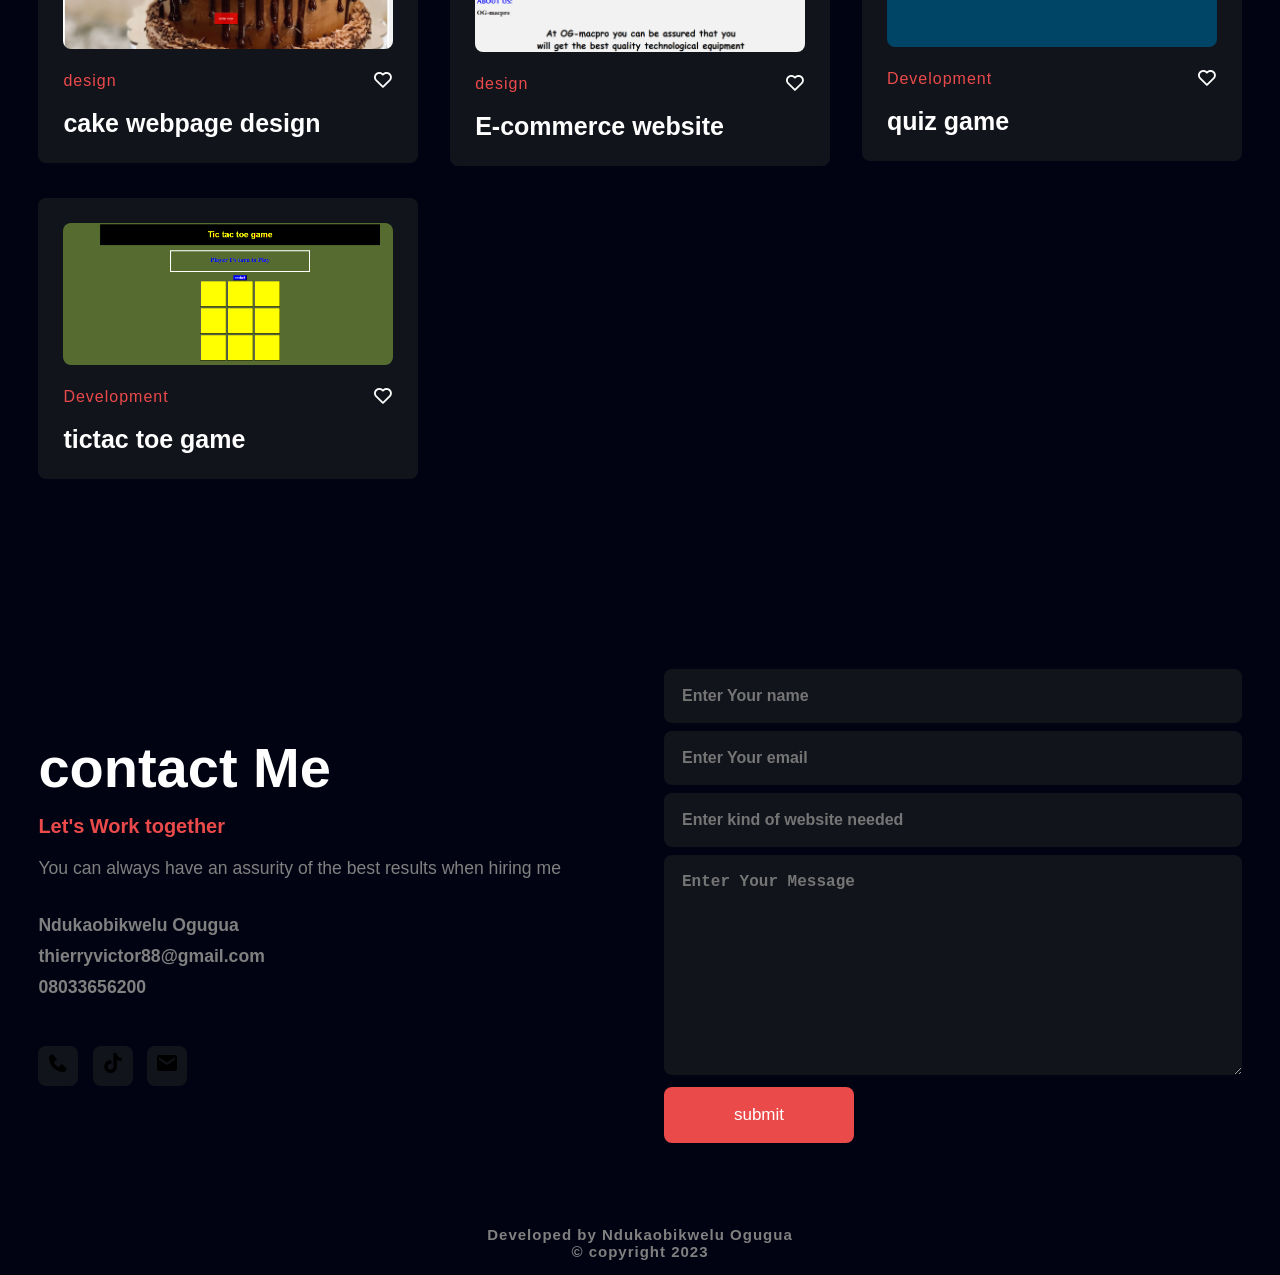
==== commit 36f2de66: "new commit" ====
--- a/index.html
+++ b/index.html
@@ -45,7 +45,7 @@
       <h2>About me</h2>
       <h4>Hi, my name is Ndukaobikwelu ogugua</h4>
       <p>I am a frontend Developer with skills including<br>
-        html,css and javascript and am currently <br>undergoing
+        html,css and javascript and I am currently <br>undergoing
         training on frameworks such as reactJS.<br>
         I have had a number of years of practical experience,<br>
         working on different projects and building multiple<br>
@@ -53,7 +53,7 @@
         My qualifications include a 2months<br> training
         programme with genesys tech hub Enugu,<br> several online classes and a <br> 6 months coding
         bootcamp with DCTP Africa.<br>
-        Feel free to reach me for your website building and design. </p>
+        Feel free to reach out to me for your website building and design. </p>
       <div class="about-gri">
         <div class="about-in">
           <h5>1.problem solving </h5>
@@ -107,7 +107,7 @@
         <h3>website design</h3>
         <p>Every website needs proper design and responsive attributes
           this constitutes to the display of the webpage giving it a more official outlook
-          outlook
+         
         </p>
       </div>
     </div>
@@ -117,7 +117,7 @@
   <section id="portfolio" class=" portfolio">
     <div class="main-text">
       <h2> My portfolio</h2>
-      <h4>better Design, Better Experiences</h4>
+      <h4>better Design, Better Experience</h4>
     </div>
 
     <div class="portfolio-content">
@@ -190,7 +190,7 @@
 
       <div class="contact-icons">
 
-     <i>   <a href=""><img src="phone-solid-24.png" class="fot"  onclick="phone()"></a></i>
+     <i>   <a href="#"><img src="phone-solid-24.png" class="fot"  onclick="phone()"></a></i>
       </div>
 
       <div class="contact-icons">
@@ -198,7 +198,7 @@
       </div>
 
       <div class="contact-icons">
-         <i><a href=""><img src="envelope-solid-24.png" class="fot"  onclick="Email()"></a></i>
+         <i><a href="#"><img src="envelope-solid-24.png" class="fot"  onclick="Email()"></a></i>
          
       </div>
     </div>
